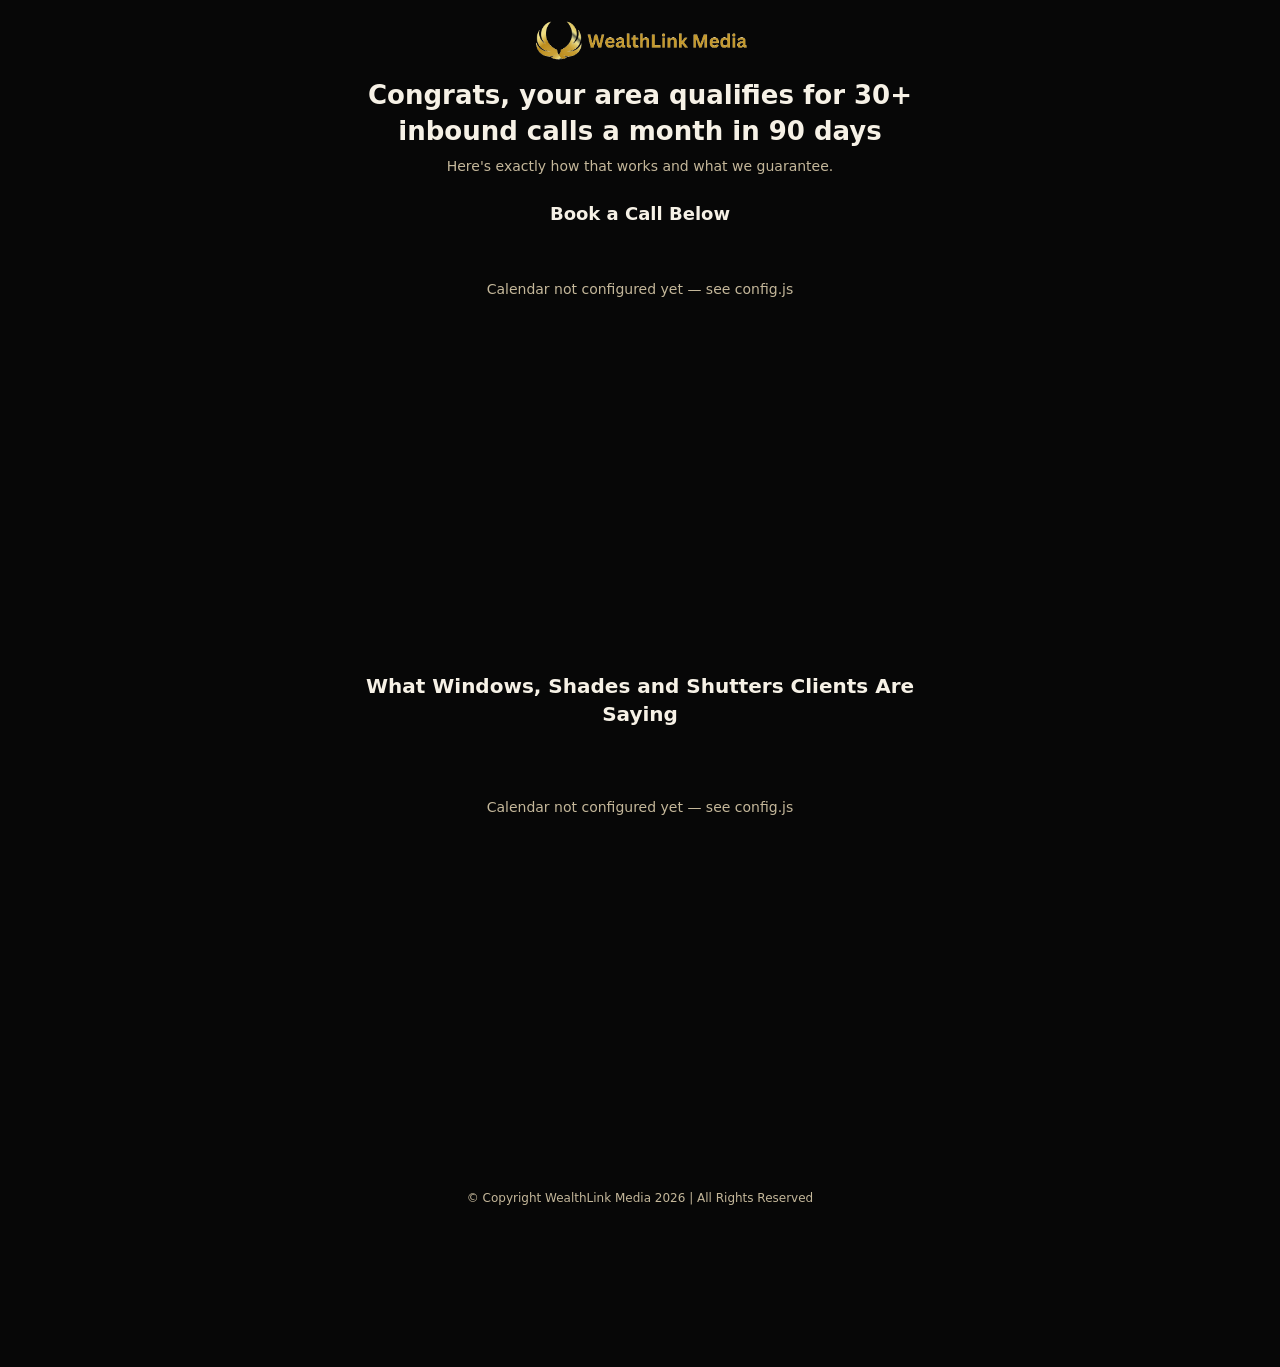
==== book-tracked.html @ 27ce066c "Add the WealthLink Media shades and shutters landing page. Serve the RankFlow funnel from the repo r" ====
<!DOCTYPE html><html lang="en"><head>
<meta charset="utf-8">
<meta name="viewport" content="width=device-width, initial-scale=1">
<title>Your Ranking Report Is On Its Way | WealthLink Media</title>
<meta name="robots" content="noindex">
<link rel="icon" type="image/png" href="assets/favicon.png">
<link rel="apple-touch-icon" href="assets/favicon.png">
<link rel="stylesheet" href="css/style.css?v=22">
<link rel="preload" as="image" href="assets/logo-transparent.png">
<script src="js/config.js"></script>
</head>
<body>
<div class="wrap">
  <div class="logo" id="logo"></div>

  <p class="report-heading" id="reportHeading">Congrats, your area qualifies for 30+ inbound calls a month in 90 days</p>
  <p class="report-subheading">Here's exactly how that works and what we guarantee.</p>

  <div class="step-bar" id="stepBar">⬇️ <u>Step 1:</u> Watch This 2 Minute Video ⬇️</div>
  <div id="explainer-video"></div>

  <p class="step2-heading" id="step2Heading"><u>Step 2:</u> Book a Call Below</p>

  <div class="calendar-card">
    <div class="calendar-embed-container" id="calendarEmbed">
      <p class="calendar-loading">Loading calendar…</p>
    </div>
  </div>

  <h2 id="testimonials">What Windows, Shades and Shutters Clients Are Saying</h2>
  <div id="booking-testimonials"></div>

  <!-- Second copy of the same calendar, so someone who has scrolled all the
       way through the testimonials doesn't have to scroll back up to book. -->
  <div class="calendar-card" id="calendarCardBottom">
    <div class="calendar-embed-container" id="calendarEmbedBottom">
      <p class="calendar-loading">Loading calendar…</p>
    </div>
  </div>

  <footer>© Copyright WealthLink Media 2026 | All Rights Reserved</footer>
</div>

<script src="js/testimonials-data.js"></script>
<script src="js/main.js"></script>
<script>
  renderLogo(document.getElementById("logo"));

  // Personalize with the name + business carried over from the homepage
  // form (see wireLeadForm() in main.js) - falls back to the generic
  // heading already in the markup if either is missing.
  (function () {
    var fn = getLeadFirstName();
    var biz = getLeadBusinessName();
    if (fn && biz) {
      document.getElementById("reportHeading").textContent =
        "Congrats " + fn + ", " + biz + " qualifies for 30+ inbound calls a month in 90 days";
    }
  })();

  // Hides the "Step 1" bar entirely while EXPLAINER_VIDEO.videoSrc is still
  // empty (see testimonials-data.js)...
  renderExplainerVideo("explainer-video", "stepBar");

  // ...which would otherwise leave a lone "Step 2" with no Step 1 above it.
  if (!window.EXPLAINER_VIDEO || !window.EXPLAINER_VIDEO.videoSrc) {
    document.getElementById("step2Heading").textContent = "Book a Call Below";
  }

  loadGhlCalendar("calendarEmbed", window.RANKFLOW_CONFIG.GHL_CALENDAR_TRACKED_URL);
  renderTestimonials("booking-testimonials", window.BOOKING_TESTIMONIAL_IDS);
  loadGhlCalendar("calendarEmbedBottom", window.RANKFLOW_CONFIG.GHL_CALENDAR_TRACKED_URL);
</script>

</body></html>
---- css/style.css ----
/* RankFlow Funnel — shared styles. Deliberately plain: system fonts,
   minimal shadows, no animation libraries. Keeps it fast and matches the
   "basic, not fancy" brief. */

:root {
  /* Gold metallic sampled from the WealthLink Media emblem, on black. */
  --blue: #d4af37;
  --blue-dark: #a6842a;
  --gold: #e8c872;
  --text: #f6f1e6;
  --text-muted: #c4b79a;
  --border: rgba(212, 175, 55, 0.32);
  --bg: #070707;
  --surface: #14120e;
  --ink: #1a1408;
  --max-width: 520px;
}

* {
  box-sizing: border-box;
}

html {
  -webkit-text-size-adjust: 100%;
  background: var(--bg);
  color-scheme: dark;
}

body {
  margin: 0;
  font-family: system-ui, -apple-system, "Segoe UI", Roboto, Helvetica, Arial, sans-serif;
  color: var(--text);
  background: var(--bg);
  line-height: 1.4;
  overflow-x: hidden; /* the testimonial-grid breakout below uses a 100vw
    trick that can overflow by the scrollbar's width - this is the standard,
    safe guard against that turning into page-wide horizontal scroll */
}

.wrap {
  max-width: var(--max-width);
  margin: 0 auto;
  padding: 12px 20px 160px !important;
}

img, video, iframe {
  max-width: 100%;
  display: block;
}

a {
  color: inherit;
}

/* Logo */
.logo {
  display: flex;
  align-items: center;
  justify-content: center;
  margin-bottom: 8px;
}
.logo-img {
  width: 220px;
  height: auto;
}

/* Headings */
/* Full-bleed banner bar - lives outside .wrap in the markup so it isn't
   constrained by its padding on any side (top included). */
.hero-kicker {
  background: linear-gradient(180deg, #f3e0a0 0%, var(--blue) 46%, var(--blue-dark) 100%);
  color: var(--ink);
  font-size: 15px;
  font-weight: 800;
  line-height: 1.3;
  text-align: center;
  text-transform: uppercase;
  letter-spacing: .3px;
  margin: 0 0 20px;
  padding: 18px 20px;
}

/* Full-bleed banner carrying the real logo, used at the top of the
   thank-you page - same "lives outside .wrap" pattern as .hero-kicker. */
.thankyou-header {
  background: #070707;
  border-bottom: 1px solid rgba(212, 175, 55, 0.45);
  text-align: center;
  padding: 22px 20px;
  margin: 0 0 28px;
}
.thankyou-header .logo-img {
  width: 190px;
  margin: 0 auto;
}

/* Big circular checkmark on the thank-you page */
.success-icon {
  width: 72px;
  height: 72px;
  border-radius: 50%;
  background: var(--blue);
  display: flex;
  align-items: center;
  justify-content: center;
  margin: 0 auto 20px;
}

.confirmed-phone-big {
  margin: 0;
  font-size: 22px;
  font-weight: 800;
}
.confirmed-phone-big a {
  color: var(--blue);
  text-decoration: none;
}

/* Small caption under the explainer video, and the divider/CTA-box pattern
   that replaces the inline calendar embeds below */
.video-caption {
  text-align: center;
  font-size: 13px;
  color: var(--text-muted);
  margin: 8px 0 20px;
}
.cta-box {
  background: var(--surface);
  border: 1.5px solid var(--blue);
  border-radius: 20px;
  padding: 28px 20px;
  text-align: center;
  margin: 8px 0 28px;
}
.cta-badge {
  display: inline-block;
  background: linear-gradient(180deg, #f3e0a0 0%, var(--blue) 55%, var(--blue-dark) 100%);
  color: var(--ink);
  font-size: 12px;
  font-weight: 800;
  text-transform: uppercase;
  letter-spacing: .04em;
  padding: 6px 14px;
  border-radius: 999px;
  margin: 0 0 14px;
}
.cta-box-heading {
  font-size: clamp(22px, 6vw, 28px);
  line-height: 1.15;
  text-align: center;
  font-weight: 800;
  margin: 0 0 12px;
}

h1 {
  font-size: 28px;
  line-height: 1.2;
  text-align: center;
  margin: 0 0 8px;
}
h1 .accent {
  color: var(--blue);
}
h2 {
  font-size: 20px;
  text-align: center;
  margin: 32px 0 16px;
}

/* Guarantee text */
.guarantee {
  text-align: center;
  margin-bottom: 24px;
}
.guarantee p {
  margin: 0;
  font-size: 15px;
  color: var(--text-muted);
  line-height: 1.5;
}

.btn {
  display: block;
  width: 100%;
  background: linear-gradient(180deg, #f3e0a0 0%, var(--blue) 48%, var(--blue-dark) 100%);
  color: var(--ink);
  border: none;
  border-radius: 6px;
  padding: 16px 20px;
  font-size: 17px;
  font-weight: 700;
  text-align: center;
  cursor: pointer;
  text-decoration: none;
}
.btn:hover, .btn:focus {
  background: linear-gradient(180deg, #ffe9a8 0%, #e0bc4a 48%, #8d6e1e 100%);
  color: var(--ink);
}

.fine-print {
  text-align: center;
  font-size: 13px;
  color: var(--text-muted);
  margin: 10px 0 0;
}

/* Star rating + review line, shown under every CTA button */
.stars-row {
  text-align: center;
  font-size: 12px;
  color: var(--text-muted);
  margin: 14px 0 0;
}
.stars-row .stars {
  color: var(--gold);
  letter-spacing: 1px;
  margin-right: 3px;
}

.gold-divider {
  width: 60px;
  height: 3px;
  background: var(--gold);
  border: none;
  border-radius: 2px;
  margin: 36px auto;
}

.section-heading {
  text-align: center;
  font-weight: 800;
  font-size: 22px;
  line-height: 1.3;
  margin: 0 0 24px;
}

/* Sticky bottom CTA bar: fixed off-screen by default, slides up when
   .visible is toggled on by wireStickyCta() in main.js */
.sticky-cta {
  position: fixed;
  left: 0;
  right: 0;
  bottom: 0;
  background: #0c0c0c;
  border-top: 1px solid var(--border);
  box-shadow: 0 -4px 16px rgba(0, 0, 0, 0.45);
  padding: 12px 20px calc(14px + env(safe-area-inset-bottom, 0px));
  transform: translateY(100%);
  transition: transform 0.25s ease;
  z-index: 500;
}
.sticky-cta.visible {
  transform: translateY(0);
}
.sticky-cta .btn {
  max-width: var(--max-width);
  margin: 0 auto;
}
.sticky-cta .stars-row {
  margin-top: 8px;
}

/* Video testimonial card */
.video-card {
  position: relative;
  width: 100%;
  aspect-ratio: 4 / 5;
  background: #1a1a1a;
  border-radius: 4px;
  overflow: hidden;
  cursor: pointer;
  margin-bottom: 4px;
}
.video-card img {
  width: 100%;
  height: 100%;
  object-fit: cover;
}
.video-card video {
  width: 100%;
  height: 100%;
  object-fit: cover;
}
.play-btn {
  position: absolute;
  top: 50%;
  left: 50%;
  transform: translate(-50%, -50%);
  width: 56px;
  height: 56px;
  border-radius: 50%;
  background: var(--blue);
  display: flex;
  align-items: center;
  justify-content: center;
  pointer-events: none;
}
.play-btn svg {
  width: 20px;
  height: 20px;
  fill: var(--ink);
  margin-left: 3px;
}
.video-placeholder-label {
  position: absolute;
  bottom: 8px;
  left: 8px;
  right: 8px;
  color: #ccc;
  font-size: 11px;
  text-align: center;
  pointer-events: none;
}

.testimonial-quote {
  text-align: center;
  font-weight: 700;
  font-size: 18px;
  margin: 10px 0 2px;
}
.testimonial-attribution {
  text-align: center;
  font-weight: 700;
  font-size: 18px;
  margin: 0 0 28px;
  margin-top: 20px !important;
}

/* Modal */
.modal-overlay {
  display: none;
  position: fixed;
  inset: 0;
  background: rgba(0, 0, 0, 0.5);
  z-index: 1000;
  align-items: flex-start;
  justify-content: center;
  overflow-y: auto;
  padding: 24px 16px;
}
.modal-overlay.open {
  display: flex;
}
.modal {
  background: var(--surface);
  border-radius: 20px;
  padding: 28px 24px;
  width: 100%;
  max-width: 420px;
  position: relative;
}
.modal-close {
  position: absolute;
  top: 16px;
  right: 16px;
  width: 36px;
  height: 36px;
  display: flex;
  align-items: center;
  justify-content: center;
  background: #2a261c;
  border-radius: 50%;
  border: none;
  font-size: 18px;
  line-height: 1;
  cursor: pointer;
  color: var(--text-muted);
  padding: 0;
}
.modal h2 {
  margin: 0 0 10px !important;
  font-size: 26px;
  font-weight: 800;
  text-align: center;
}
.modal-sub {
  text-align: center;
  font-size: 15px;
  line-height: 1.4;
  color: var(--text-muted);
  margin: 0 0 24px;
}

.field {
  margin-bottom: 18px;
}
.field label {
  display: block;
  text-align: left;
  font-weight: 700;
  font-size: 14px;
  margin-bottom: 6px;
}
.field input[type="text"],
.field input[type="tel"] {
  width: 100%;
  text-align: left;
  padding: 12px;
  background: #100e0c;
  color: var(--text);
  border: 1px solid #4a3f2c;
  border-radius: 4px;
  font-size: 16px;
}
.radio-group {
  display: flex;
  flex-direction: column;
  gap: 8px;
}
.radio-option {
  display: flex;
  align-items: center;
  gap: 8px;
  font-size: 15px;
}
.radio-option input {
  width: 16px;
  height: 16px;
}

/* Booking page pieces */
.report-heading {
  font-size: 22px;
  font-weight: 700;
  text-align: center;
  margin: 8px 0 8px;
}
.report-subheading {
  text-align: center;
  font-size: 14px;
  color: var(--text-muted);
  margin: 0 0 24px;
}
.step-bar {
  background: linear-gradient(180deg, #f3e0a0 0%, var(--blue) 48%, var(--blue-dark) 100%);
  color: var(--ink);
  text-align: center;
  font-weight: 700;
  font-size: clamp(9px, 3.4vw, 15px);
  white-space: nowrap;
  padding: 12px 6px;
  border-radius: 4px;
  margin-bottom: 4px;
}
.step-bar u {
  text-decoration: underline;
}

.explainer-video-wrap {
  position: relative;
  margin-bottom: 16px;
}
.explainer-caption {
  position: absolute;
  bottom: 16px;
  left: 16px;
  right: 16px;
  color: #fff;
  font-weight: 700;
  font-size: 16px;
  text-align: center;
}

.step2-heading {
  text-align: center;
  font-weight: 700;
  font-size: 18px;
  margin: 16px 0 12px;
}

.calendar-card {
  /* No border or padding: GHL's embed renders its own bordered card, so a
     frame here would double up. Kept as a plain spacing wrapper. */
  margin-bottom: 32px;
}
.calendar-card-header {
  display: flex;
  align-items: center;
  gap: 12px;
  margin-bottom: 16px;
}
.calendar-avatar {
  width: 44px;
  height: 44px;
  border-radius: 50%;
  background: #ddd;
  flex-shrink: 0;
}
.calendar-card-header h3 {
  margin: 0;
  font-size: 18px;
}
.calendar-meta {
  display: flex;
  flex-direction: column;
  gap: 6px;
  font-size: 14px;
  color: var(--text-muted);
  margin-bottom: 16px;
}
.calendar-meta span {
  display: flex;
  align-items: center;
  gap: 6px;
}
.calendar-embed-container {
  min-height: 400px;
}
.calendar-loading {
  text-align: center;
  color: var(--text-muted);
  padding: 40px 0;
  font-size: 14px;
}

/* Sorry / thank-you pages */
.center-text {
  text-align: left;
}
.center-text h1 {
  text-align: left;
  font-size: 24px;
}
.center-text p {
  font-size: 15px;
  color: var(--text);
}

.confirmed-phone {
  font-weight: 700;
}

footer {
  text-align: center;
  font-size: 12px;
  color: var(--text-muted);
  margin-top: 32px;
}
footer a {
  color: var(--text-muted);
  text-decoration: underline;
}

.divider {
  border: none;
  border-top: 1px solid var(--border);
  margin: 20px 0;
}

/* ============================================================
   Desktop / tablet — this was built mobile-first (every reference
   screenshot was a phone screenshot) and looked like a thin stripe
   of content in a sea of white on a real desktop screen. This
   widens things in two tiers rather than stretching everything to
   full width, which would look worse, not better:
     - single-column content (hero, form, calendar) gets modestly
       wider and slightly larger type
     - testimonials break out into a multi-column grid, since
       stacking vertical phone videos full-width on a 1440px screen
       is its own kind of ugly
   ============================================================ */
@media (min-width: 700px) {
  .wrap {
    max-width: 640px;
    padding-top: 24px;
  }
  .hero-kicker {
    font-size: 18px;
  }
  h1 {
    font-size: 34px;
  }
  .step-heading {
    font-size: 24px;
  }
  .report-heading {
    font-size: 26px;
  }
  .social-proof-cta {
    font-size: 19px;
  }
  .btn {
    width: auto;
    min-width: 320px;
    margin: 0 auto;
  }
  .fine-print,
  .social-proof-cta {
    margin-left: auto;
    margin-right: auto;
  }
}

@media (min-width: 900px) {
  .testimonial-grid {
    display: grid;
    grid-template-columns: repeat(3, 1fr);
    gap: 24px 20px;
    align-items: start;
    /* Break out of the narrower .wrap parent and self-center on the
       viewport. Using left:50% + translateX(-50%) instead of a plain
       negative-vw margin because the latter only centers correctly when
       the element ends up exactly 100vw wide - here max-width caps it
       narrower than that on anything wider than ~1100px, and a fixed
       margin doesn't adapt to that the way a transform percentage
       (relative to the element's own final width) does. */
    position: relative;
    left: 50%;
    transform: translateX(-50%);
    width: 100vw;
    max-width: 1100px;
    padding-left: 20px;
    padding-right: 20px;
  }
  #closing-testimonial {
    max-width: 640px;
    margin-left: auto;
    margin-right: auto;
  }
}

/* ============================================================
   Progressive lead form — fields expand/collapse instead of
   popping in. Height is animated with the grid 0fr -> 1fr trick
   (transitionable, unlike height:auto). .field-inner needs
   overflow:hidden for that to clip cleanly, so .is-open flips it
   back to visible once the animation is done - otherwise the
   Places dropdown gets cut off by its own parent.
   ============================================================ */
.lead-form .field {
  display: grid;
  grid-template-rows: 1fr;
  margin-bottom: 18px;
  opacity: 1;
  transition: grid-template-rows .38s cubic-bezier(.22,.61,.36,1),
              opacity .26s ease,
              margin-bottom .38s cubic-bezier(.22,.61,.36,1),
              filter .26s ease;
}
.lead-form .field > .field-inner {
  min-height: 0;
  overflow: hidden;
  transform: translateY(0);
  transition: transform .38s cubic-bezier(.22,.61,.36,1), visibility 0s;
}
.lead-form .field.is-open > .field-inner {
  overflow: visible;
}
.lead-form .field.is-hidden {
  grid-template-rows: 0fr;
  opacity: 0;
  margin-bottom: 0;
  filter: blur(3px);
  pointer-events: none;
}
.lead-form .field.is-hidden > .field-inner {
  transform: translateY(-10px);
  visibility: hidden;
  transition: transform .38s cubic-bezier(.22,.61,.36,1), visibility 0s linear .38s;
}

/* green tick on a completed field */
.lead-form .field > .field-inner > label {
  transition: color .2s ease;
  text-transform: uppercase;
  letter-spacing: .03em;
  font-size: 12px;
  font-weight: 800;
}
.lead-form .field.is-done > .field-inner > label::after {
  content: "✓";
  color: #2e9e4f;
  margin-left: 7px;
  font-size: 13px;
  animation: tickIn .3s cubic-bezier(.34,1.56,.64,1);
  display: inline-block;
}
@keyframes tickIn {
  from { transform: scale(0) rotate(-25deg); opacity: 0; }
  to   { transform: scale(1) rotate(0);      opacity: 1; }
}

/* thin progress bar at the top of the modal */
.form-progress {
  height: 3px;
  background: var(--border);
  border-radius: 2px;
  overflow: hidden;
  margin: 0 0 22px;
}
.form-progress i {
  display: block;
  height: 100%;
  width: 0%;
  /* Gold gradient sampled straight off the logo emblem: deep bronze through
     the mid gold to the pale highlight on the wingtips. */
  background: linear-gradient(90deg, #B8860B 0%, #C09828 45%, #E8C95F 100%);
  border-radius: 2px;
  transition: width .4s cubic-bezier(.22,.61,.36,1);
}

/* focus polish */
.lead-form input[type="text"]:focus,
.lead-form input[type="tel"]:focus {
  outline: none;
  border-color: var(--blue);
  box-shadow: 0 0 0 3px rgba(212, 175, 55, .28);
}
.lead-form input[type="text"],
.lead-form input[type="tel"] {
  transition: border-color .18s ease, box-shadow .18s ease;
  padding: 14px 16px;
  border-radius: 10px;
  background: #100e0c;
  color: var(--text);
  border: 1.5px solid #4a3f2c;
}
.lead-form input::placeholder,
.field input::placeholder {
  color: #8d7f68;
  opacity: 1;
}
.lead-form .field.has-error input {
  border-color: #d33;
  animation: shake .32s;
}
@keyframes shake {
  0%,100% { transform: translateX(0); }
  25%     { transform: translateX(-5px); }
  75%     { transform: translateX(5px); }
}

/* ---------- Google Places custom autocomplete ---------- */
.autocomplete-wrapper {
  position: relative;
}
.ac-suggestions {
  position: absolute;
  top: calc(100% + 6px);
  left: 0;
  right: 0;
  margin: 0;
  padding: 5px;
  list-style: none;
  background: #1a1712;
  color: var(--text);
  border: 1px solid var(--border);
  border-radius: 10px;
  box-shadow: 0 12px 34px rgba(0, 0, 0, .14);
  max-height: 264px;
  overflow-y: auto;
  z-index: 30;
  animation: acIn .18s ease;
}
@keyframes acIn {
  from { opacity: 0; transform: translateY(-6px); }
  to   { opacity: 1; transform: translateY(0); }
}
.ac-item {
  display: flex;
  align-items: flex-start;
  gap: 9px;
  padding: 9px 10px;
  border-radius: 7px;
  cursor: pointer;
}
.ac-item.active,
.ac-item:hover {
  background: rgba(212, 175, 55, 0.14);
}
.ac-item svg {
  width: 15px;
  height: 15px;
  flex-shrink: 0;
  margin-top: 2px;
  color: var(--blue);
}
.ac-text {
  display: flex;
  flex-direction: column;
  min-width: 0;
}
.ac-name {
  font-weight: 700;
  font-size: 14px;
  line-height: 1.3;
}
.ac-addr {
  font-size: 12px;
  color: var(--text-muted);
  line-height: 1.35;
  overflow: hidden;
  text-overflow: ellipsis;
  white-space: nowrap;
}
.ac-spinner {
  position: absolute;
  right: 12px;
  top: 14px;
  width: 16px;
  height: 16px;
  border: 2px solid var(--border);
  border-top-color: var(--blue);
  border-radius: 50%;
  animation: acSpin .7s linear infinite;
}
@keyframes acSpin { to { transform: rotate(360deg); } }

.autocomplete-wrapper.is-picked input {
  border-color: #2e9e4f;
  background-image: url("data:image/svg+xml,%3Csvg xmlns='http://www.w3.org/2000/svg' viewBox='0 0 24 24' fill='none' stroke='%232e9e4f' stroke-width='3' stroke-linecap='round'%3E%3Cpath d='M5 13l4 4 10-10'/%3E%3C/svg%3E");
  background-repeat: no-repeat;
  background-position: right 12px center;
  background-size: 15px;
  padding-right: 36px;
}

/* ============================================================
   Hover-preview video cards. The <video> is layered OVER the
   poster <img> rather than replacing it, so the poster is still
   there to fade back to when the cursor leaves, and re-entering
   the card doesn't re-download the file. States are set by
   wireVideoCards() in main.js:
     .is-previewing — playing (hover or click)
     .is-committed  — user clicked; keeps playing on mouse-out,
                      native controls are live
     .is-muted      — browser refused sound on this play attempt
   ============================================================ */
.video-card .hover-video {
  position: absolute;
  inset: 0;
  width: 100%;
  height: 100%;
  object-fit: cover;
  opacity: 0;
  transition: opacity .22s ease;
  pointer-events: none;
}
.video-card.is-previewing .hover-video {
  opacity: 1;
}
/* controls only need to receive clicks once the card is committed */
.video-card.is-committed .hover-video {
  pointer-events: auto;
}

.video-card img,
.video-card .play-btn {
  transition: opacity .22s ease;
}
.video-card.is-previewing img,
.video-card.is-previewing .play-btn {
  opacity: 0;
}

/* subtle lift so the card reads as interactive before you hover it */
.video-card {
  transition: transform .25s ease, box-shadow .25s ease;
}
@media (hover: hover) and (pointer: fine) {
  .video-card:hover {
    transform: translateY(-3px);
    box-shadow: 0 10px 28px rgba(0, 0, 0, .18);
  }
}

/* shown only when the browser blocked sound on this play attempt —
   i.e. the visitor hasn't clicked anything on the page yet */
.video-card .sound-hint {
  position: absolute;
  bottom: 10px;
  left: 50%;
  transform: translateX(-50%);
  background: rgba(0, 0, 0, .72);
  color: #fff;
  font-size: 12px;
  font-weight: 700;
  padding: 6px 12px;
  border-radius: 999px;
  opacity: 0;
  pointer-events: none;
  transition: opacity .2s ease;
  z-index: 3;
  white-space: nowrap;
}
.video-card.is-muted .sound-hint {
  opacity: 1;
}

@media (prefers-reduced-motion: reduce) {
  .lead-form .field,
  .lead-form .field > .field-inner,
  .form-progress i,
  .ac-suggestions,
  .video-card,
  .video-card img,
  .video-card .play-btn,
  .video-card .hover-video { transition: none; animation: none; }
  .video-card:hover { transform: none; }
}

/* springy pop when a conditional field appears */
.lead-form .field.just-revealed > .field-inner {
  animation: fieldPop .5s cubic-bezier(.34, 1.45, .64, 1);
}
@keyframes fieldPop {
  0%   { transform: translateY(-10px) scale(.96); }
  55%  { transform: translateY(3px) scale(1.015); }
  100% { transform: translateY(0) scale(1); }
}
.lead-form .field.just-revealed .radio-option,
.lead-form .field.just-revealed input {
  animation: fieldFade .45s ease both .06s;
}
@keyframes fieldFade {
  from { opacity: 0; transform: translateX(-6px); }
  to   { opacity: 1; transform: translateX(0); }
}

/* short standalone pages (no-google-business, sorry) */
.page-short {
  min-height: 70vh;
  display: flex;
  flex-direction: column;
  padding-top: 40px;
}
.page-short h1 {
  margin-top: 8px;
}
.page-copy {
  text-align: center;
  font-size: 16px;
  line-height: 1.6;
  color: var(--text-muted);
  max-width: 460px;
  margin: 0 auto;
}
.page-copy a {
  color: var(--blue);
  font-weight: 700;
}
.page-short footer {
  margin-top: auto;
  padding-top: 40px;
}

@media (prefers-reduced-motion: reduce) {
  .lead-form .field.just-revealed > .field-inner,
  .lead-form .field.just-revealed input,
  .lead-form .field.just-revealed .radio-option { animation: none; }
}
/* ============================================================
   Thank-you page: the 2-minute video heading and the
   "More Testimonials" button beneath the testimonial grid.
   Both are targeted by ID so the shared h2 / .btn rules used
   everywhere else on the site are left alone.
   ============================================================ */
#stepBar {
  font-size: 23px;
  line-height: 1.32;
  font-weight: 800;
  margin: 30px 0 18px;
}
@media (min-width: 700px) {
  #stepBar {
    font-size: 28px;
  }
}

/* Pill button, sized to its own text rather than the full column,
   with breathing room above it. The ID beats the .btn width rules
   (including the ones inside the 700px media query) on specificity,
   so no !important is needed. */
#moreTestimonials {
  display: block;
  width: fit-content;
  min-width: 0;
  margin: 44px auto 0;
  padding: 15px 42px;
  border-radius: 9999px;
}

/* ------------------------------------------------------------
   Autocomplete dropdown stacking fix.

   The reveal animation puts `transform: translateY(...)` on
   .field-inner, and ANY non-none transform creates a stacking
   context. That traps .ac-suggestions' z-index:30 inside the
   business-name field, so it could never paint above the phone
   and revenue fields that come after it in the DOM - no matter
   how high that z-index went.

   Raising the whole field instead puts the trapped context above
   its later siblings, and the dropdown escapes with it.
   ------------------------------------------------------------ */
.lead-form .field {
  position: relative;
  z-index: 1;
}

/* Once a field has finished animating in, drop the transform entirely.
   `transform: none` is not a stacking context, so nothing inside the field
   is trapped any more. The hidden state keeps its translateY so the reveal
   animation is unaffected - transitions between `none` and a translate
   interpolate correctly. */
.lead-form .field.is-open > .field-inner {
  transform: none;
}

/* Belt and braces: even if a field somehow still forms a context, the
   business-name field outranks every field below it explicitly. Relying on
   `z-index: auto` for the later fields is what let this slip through the
   first time. */
.lead-form .field[data-step="businessName"] {
  z-index: 60;
}
.lead-form .field[data-step="phone"],
.lead-form .field[data-step="revenue"],
.lead-form .field[data-step="submit"] {
  z-index: 1;
}

/* And raise the list itself well clear of anything in the modal. */
.ac-suggestions {
  z-index: 100;
}

/* ============================================================
   Windows homepage hero: free-scan card.
   Everything here sits above the gold divider; the section below
   it is unchanged.
   ============================================================ */
.hero-sub {
  text-align: center;
  font-size: 16px;
  line-height: 1.5;
  color: var(--text-muted);
  max-width: 460px;
  margin: 0 auto 14px;
}

.scan-card {
  background: var(--surface);
  border: 1px solid var(--border);
  border-radius: 16px;
  box-shadow: 0 8px 30px rgba(0, 0, 0, .07);
  padding: 24px 20px;
  margin: 0 auto;
  max-width: 460px;
  /* The Places dropdown hangs out of this card, so it must not clip, and it
     needs to sit above the star row and divider that follow it. */
  overflow: visible;
  position: relative;
  z-index: 5;
}
.scan-title {
  text-align: center;
  font-weight: 800;
  font-size: 22px;
  line-height: 1.3;
  margin: 0 0 18px;
}
.scan-card .btn {
  width: 100%;
  min-width: 0;
  margin: 4px 0 0;
  border-radius: 10px;
}
.scan-note {
  text-align: center;
  font-size: 13px;
  color: var(--text-muted);
  margin: 12px 0 14px;
}

.field-note {
  font-size: 13px;
  color: var(--text-muted);
  margin: 6px 0 0;
}

@media (min-width: 700px) {
  .hero-sub { font-size: 17px; }
  .scan-card { max-width: 500px; padding: 28px 26px; }
}

/* ============================================================
   Legal pages (privacy policy, terms, etc.) - plain left-aligned
   document layout, distinct from the marketing pages' centered style.
   ============================================================ */
.legal-page h1 {
  text-align: left;
  font-size: 24px;
  letter-spacing: .02em;
}
.legal-page .legal-updated {
  color: var(--text-muted);
  font-size: 14px;
  margin: 0 0 28px;
}
.legal-page h2 {
  text-align: left;
  font-size: 17px;
  margin: 30px 0 8px;
}
.legal-page p {
  text-align: left;
  font-size: 15px;
  line-height: 1.6;
  color: var(--text);
  margin: 0 0 4px;
}
.legal-page p a {
  color: var(--blue);
}
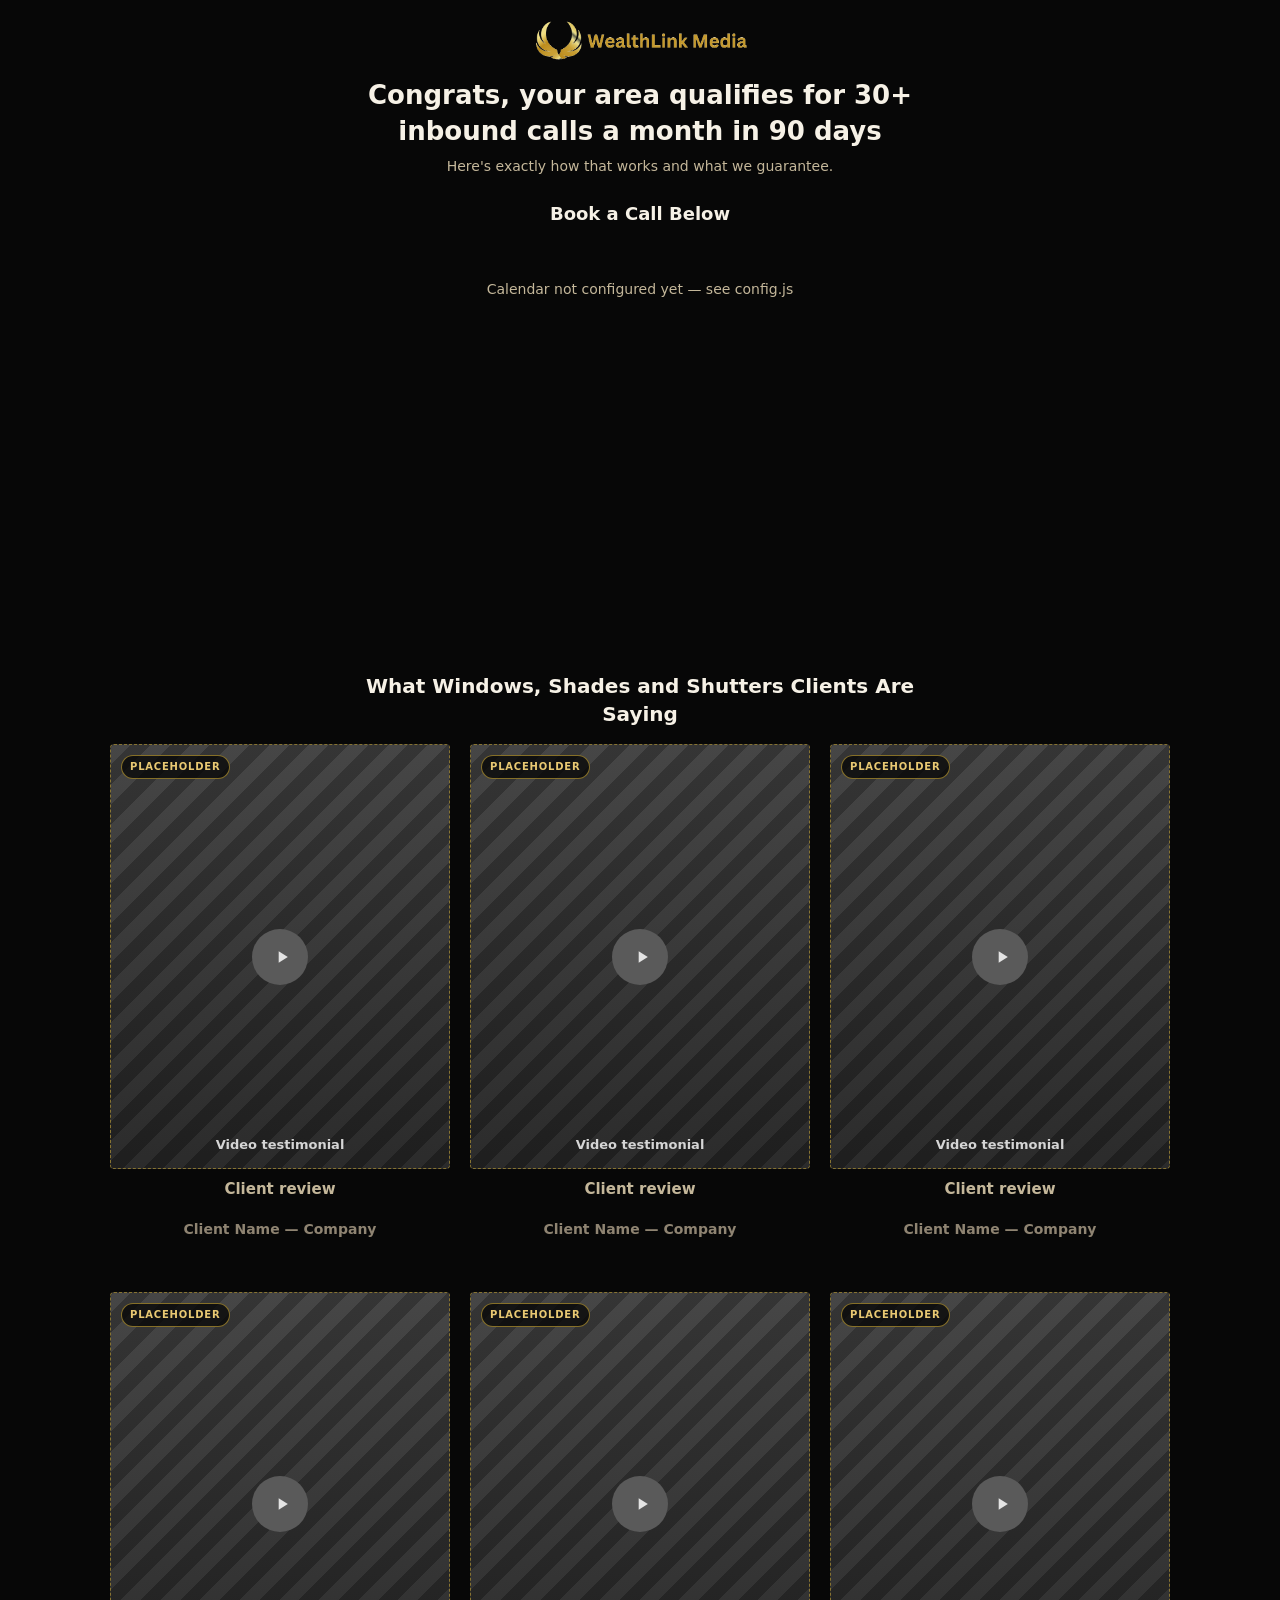
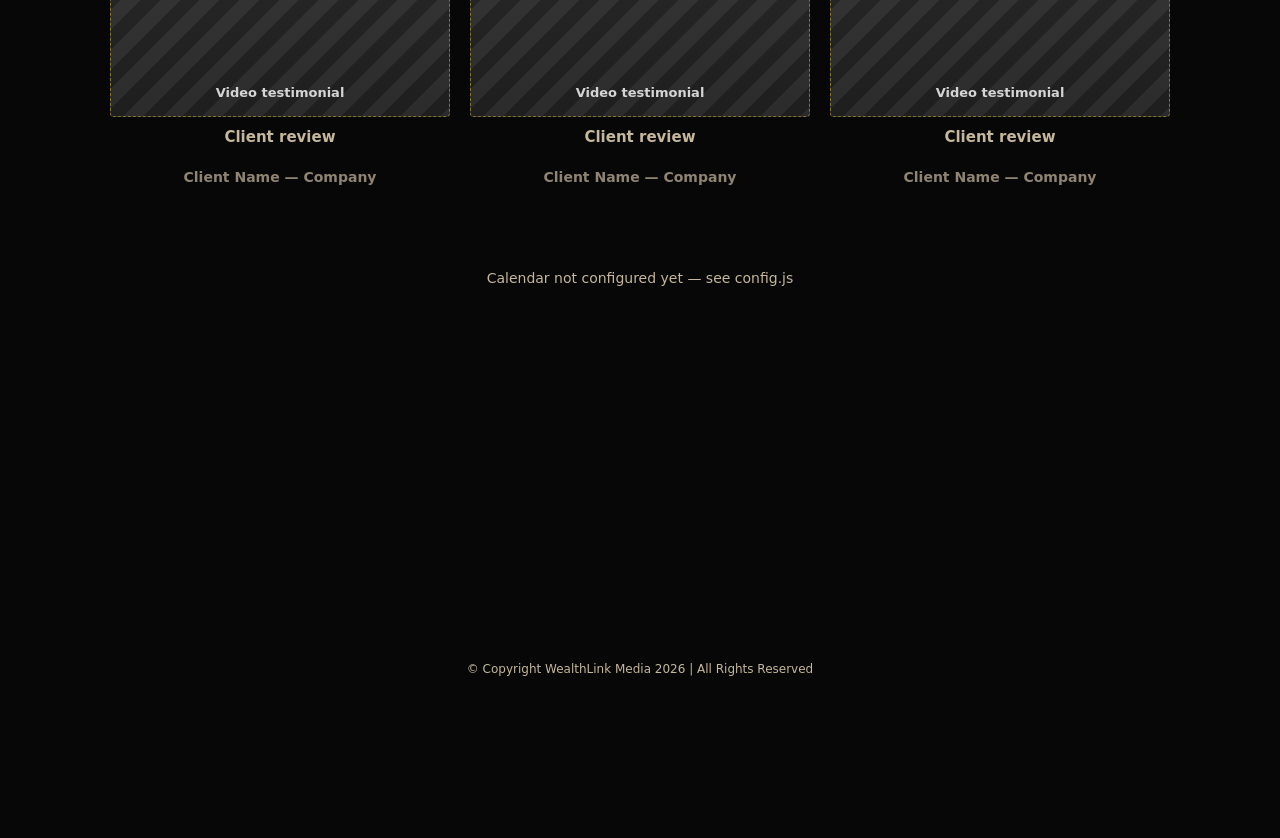
==== commit 885c88a7: "Show placeholder review cards when no testimonial videos exist. Empty testimonial lists on the homep" ====
--- a/book-tracked.html
+++ b/book-tracked.html
@@ -5,7 +5,7 @@
 <meta name="robots" content="noindex">
 <link rel="icon" type="image/png" href="assets/favicon.png">
 <link rel="apple-touch-icon" href="assets/favicon.png">
-<link rel="stylesheet" href="css/style.css?v=22">
+<link rel="stylesheet" href="css/style.css?v=23">
 <link rel="preload" as="image" href="assets/logo-transparent.png">
 <script src="js/config.js"></script>
 </head>
@@ -42,7 +42,7 @@
 </div>
 
 <script src="js/testimonials-data.js"></script>
-<script src="js/main.js"></script>
+<script src="js/main.js?v=16"></script>
 <script>
   renderLogo(document.getElementById("logo"));
 
--- a/css/style.css
+++ b/css/style.css
@@ -589,6 +589,79 @@
   .social-proof-cta {
     margin-left: auto;
     margin-right: auto;
+  }
+}
+
+/* Empty testimonial lists render these stand-in cards instead of a blank
+   section. Muted thumbs and a Placeholder chip so they don't read as
+   broken videos or as real client reviews. */
+.testimonial-placeholders .video-card.is-placeholder {
+  cursor: default;
+  background: #2c2c2c;
+  border: 1px dashed rgba(212, 175, 55, 0.55);
+}
+.testimonial-placeholders .placeholder-thumb {
+  position: absolute;
+  inset: 0;
+  display: flex;
+  flex-direction: column;
+  align-items: center;
+  justify-content: flex-end;
+  padding: 12px 10px 14px;
+  background:
+    linear-gradient(180deg, rgba(255, 255, 255, 0.05), rgba(0, 0, 0, 0.28)),
+    repeating-linear-gradient(135deg, #3c3c3c 0 14px, #2a2a2a 14px 28px);
+}
+.testimonial-placeholders .placeholder-badge {
+  position: absolute;
+  top: 10px;
+  left: 10px;
+  background: rgba(7, 7, 7, 0.78);
+  color: var(--gold);
+  border: 1px solid rgba(212, 175, 55, 0.6);
+  font-size: 10px;
+  font-weight: 800;
+  letter-spacing: 0.08em;
+  text-transform: uppercase;
+  padding: 4px 8px;
+  border-radius: 999px;
+}
+.testimonial-placeholders .video-card.is-placeholder .play-btn {
+  background: #5a5a5a;
+}
+.testimonial-placeholders .video-card.is-placeholder .play-btn svg {
+  fill: #e4e4e4;
+}
+.testimonial-placeholders .placeholder-thumb-label {
+  margin: 46px 0 0;
+  color: #d5d5d5;
+  font-size: 13px;
+  font-weight: 700;
+  line-height: 1.3;
+  text-align: center;
+}
+.testimonial-placeholders .testimonial-quote {
+  color: var(--text-muted);
+  font-size: 15px;
+  font-weight: 600;
+}
+.testimonial-placeholders .testimonial-attribution {
+  color: #8f8472;
+  font-size: 14px;
+  font-weight: 600;
+}
+@media (max-width: 899px) {
+  .testimonial-placeholders {
+    display: grid;
+    grid-template-columns: repeat(2, minmax(0, 1fr));
+    gap: 18px 12px;
+    align-items: start;
+  }
+}
+@media (hover: hover) and (pointer: fine) {
+  .testimonial-placeholders .video-card.is-placeholder:hover {
+    transform: none;
+    box-shadow: none;
   }
 }
 
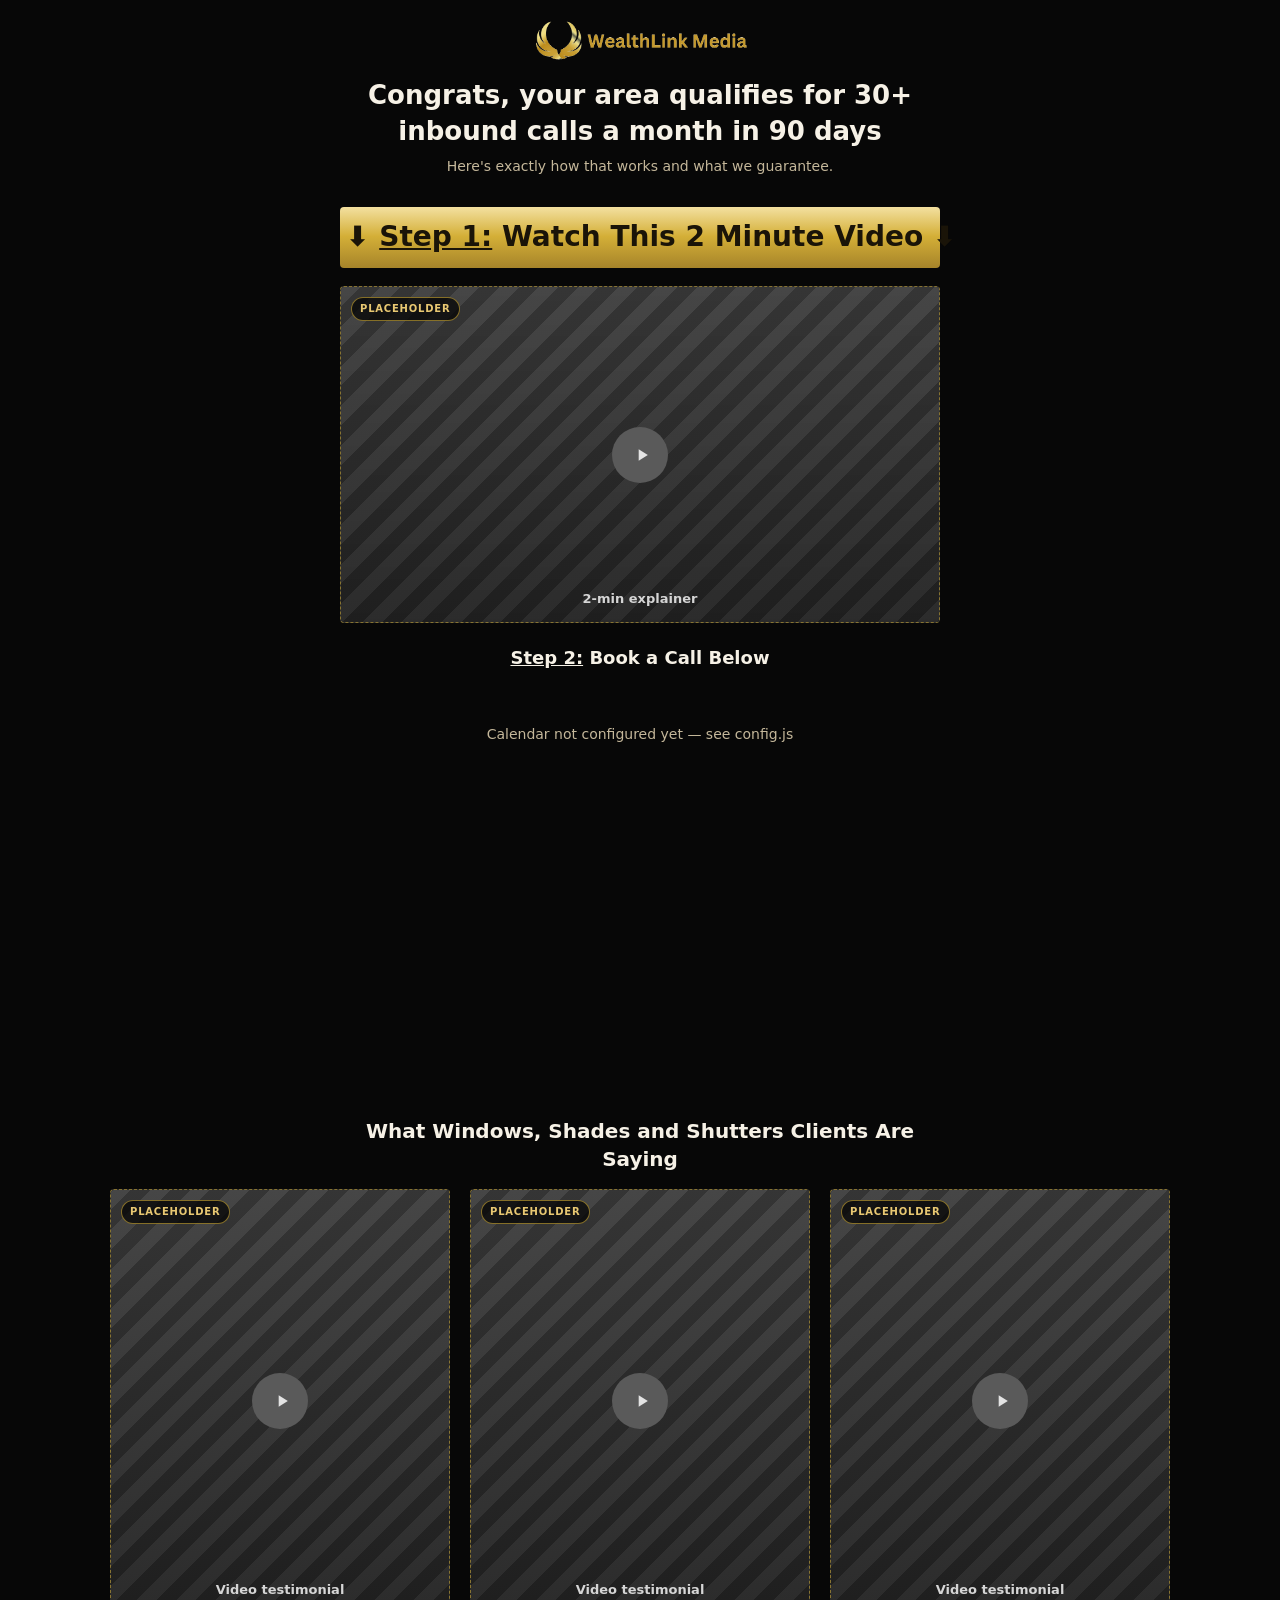
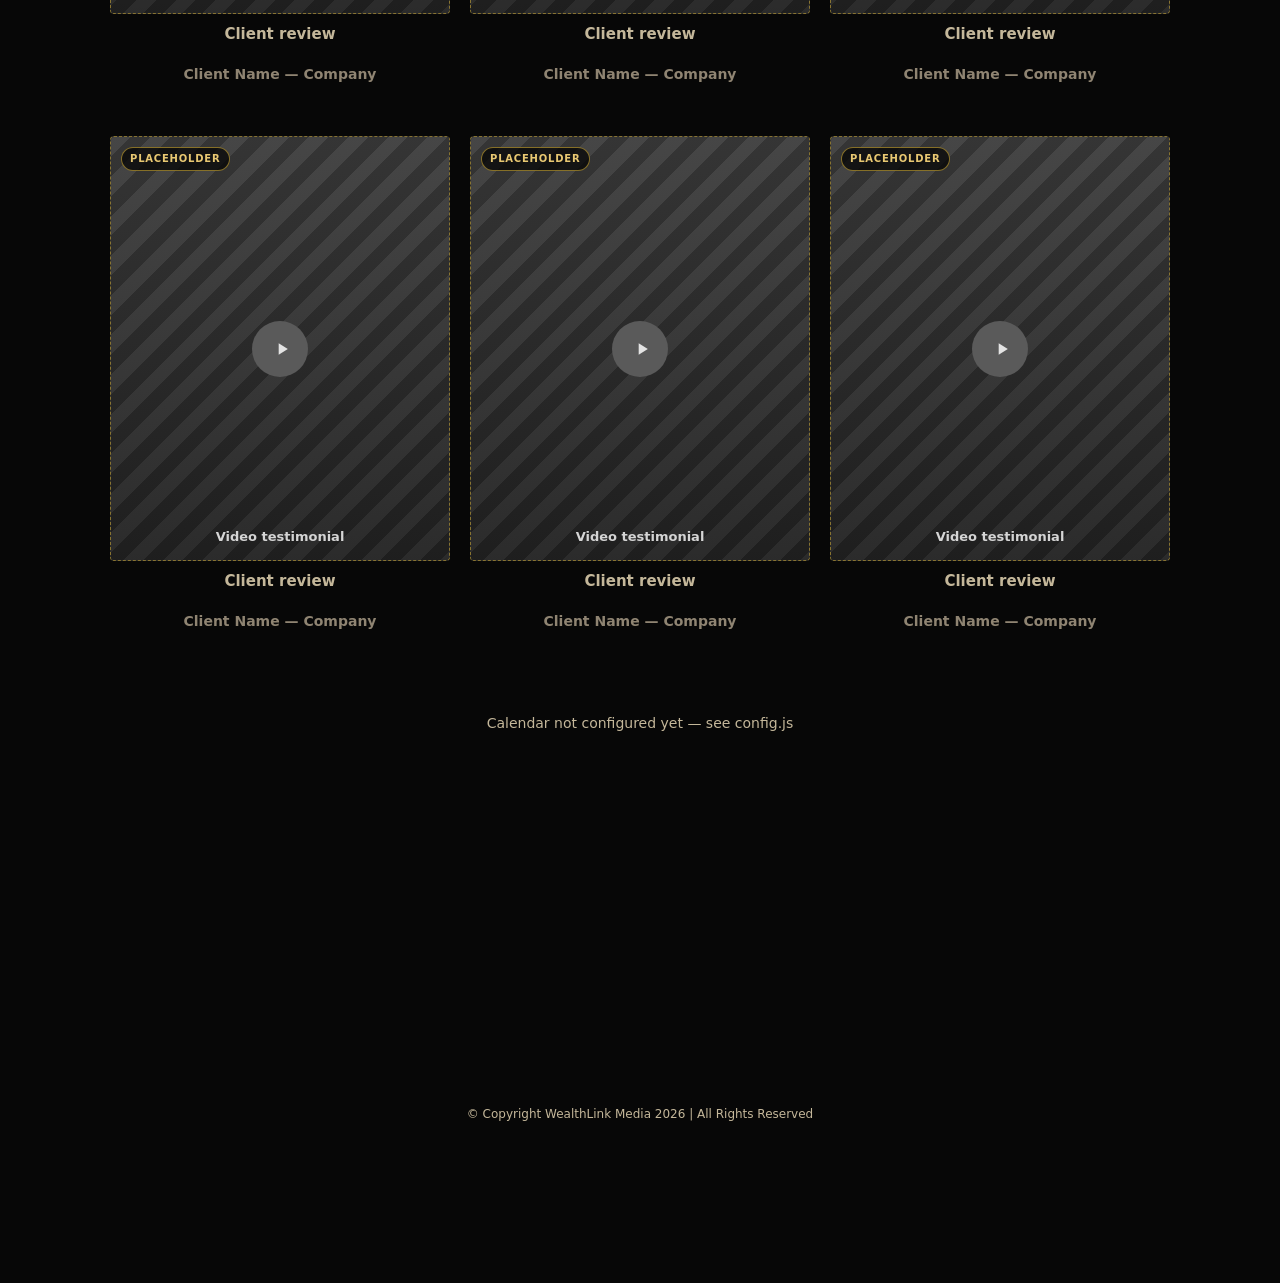
==== commit 7487904f: "Show a placeholder card when the explainer video is missing. Keep the homepage and thank-you explain" ====
--- a/book-tracked.html
+++ b/book-tracked.html
@@ -5,7 +5,7 @@
 <meta name="robots" content="noindex">
 <link rel="icon" type="image/png" href="assets/favicon.png">
 <link rel="apple-touch-icon" href="assets/favicon.png">
-<link rel="stylesheet" href="css/style.css?v=23">
+<link rel="stylesheet" href="css/style.css?v=24">
 <link rel="preload" as="image" href="assets/logo-transparent.png">
 <script src="js/config.js"></script>
 </head>
@@ -42,7 +42,7 @@
 </div>
 
 <script src="js/testimonials-data.js"></script>
-<script src="js/main.js?v=16"></script>
+<script src="js/main.js?v=17"></script>
 <script>
   renderLogo(document.getElementById("logo"));
 
@@ -58,14 +58,9 @@
     }
   })();
 
-  // Hides the "Step 1" bar entirely while EXPLAINER_VIDEO.videoSrc is still
-  // empty (see testimonials-data.js)...
+  // Empty EXPLAINER_VIDEO.videoSrc renders a visible placeholder and
+  // leaves the Step 1 heading in place.
   renderExplainerVideo("explainer-video", "stepBar");
-
-  // ...which would otherwise leave a lone "Step 2" with no Step 1 above it.
-  if (!window.EXPLAINER_VIDEO || !window.EXPLAINER_VIDEO.videoSrc) {
-    document.getElementById("step2Heading").textContent = "Book a Call Below";
-  }
 
   loadGhlCalendar("calendarEmbed", window.RANKFLOW_CONFIG.GHL_CALENDAR_TRACKED_URL);
   renderTestimonials("booking-testimonials", window.BOOKING_TESTIMONIAL_IDS);
--- a/css/style.css
+++ b/css/style.css
@@ -595,12 +595,22 @@
 /* Empty testimonial lists render these stand-in cards instead of a blank
    section. Muted thumbs and a Placeholder chip so they don't read as
    broken videos or as real client reviews. */
-.testimonial-placeholders .video-card.is-placeholder {
+.testimonial-placeholders .video-card.is-placeholder,
+.explainer-video-wrap.is-placeholder .video-card.is-placeholder {
   cursor: default;
   background: #2c2c2c;
   border: 1px dashed rgba(212, 175, 55, 0.55);
 }
-.testimonial-placeholders .placeholder-thumb {
+.explainer-video-wrap.is-placeholder {
+  margin: 6px auto 22px;
+}
+.video-card.explainer-placeholder {
+  aspect-ratio: 16 / 9;
+  max-height: none;
+  margin-bottom: 0;
+}
+.testimonial-placeholders .placeholder-thumb,
+.explainer-video-wrap.is-placeholder .placeholder-thumb {
   position: absolute;
   inset: 0;
   display: flex;
@@ -612,7 +622,8 @@
     linear-gradient(180deg, rgba(255, 255, 255, 0.05), rgba(0, 0, 0, 0.28)),
     repeating-linear-gradient(135deg, #3c3c3c 0 14px, #2a2a2a 14px 28px);
 }
-.testimonial-placeholders .placeholder-badge {
+.testimonial-placeholders .placeholder-badge,
+.explainer-video-wrap.is-placeholder .placeholder-badge {
   position: absolute;
   top: 10px;
   left: 10px;
@@ -626,13 +637,16 @@
   padding: 4px 8px;
   border-radius: 999px;
 }
-.testimonial-placeholders .video-card.is-placeholder .play-btn {
+.testimonial-placeholders .video-card.is-placeholder .play-btn,
+.explainer-video-wrap.is-placeholder .play-btn {
   background: #5a5a5a;
 }
-.testimonial-placeholders .video-card.is-placeholder .play-btn svg {
+.testimonial-placeholders .video-card.is-placeholder .play-btn svg,
+.explainer-video-wrap.is-placeholder .play-btn svg {
   fill: #e4e4e4;
 }
-.testimonial-placeholders .placeholder-thumb-label {
+.testimonial-placeholders .placeholder-thumb-label,
+.explainer-video-wrap.is-placeholder .placeholder-thumb-label {
   margin: 46px 0 0;
   color: #d5d5d5;
   font-size: 13px;
@@ -659,7 +673,7 @@
   }
 }
 @media (hover: hover) and (pointer: fine) {
-  .testimonial-placeholders .video-card.is-placeholder:hover {
+  .video-card.is-placeholder:hover {
     transform: none;
     box-shadow: none;
   }
